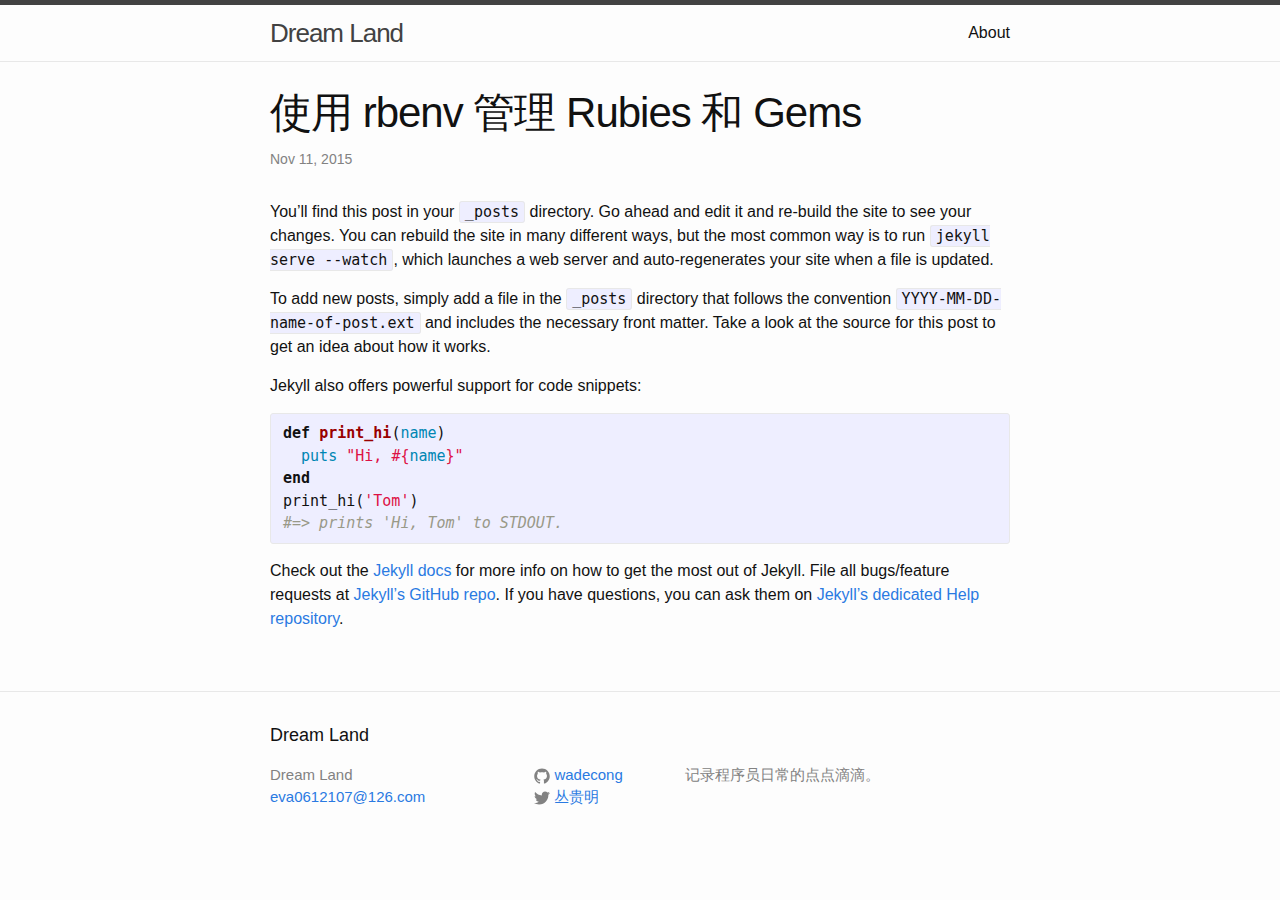
==== ruby/gem/rbenv/2015/11/11/using-rbenv-to-manage-rubies-and-gems.html @ c64c3690 "build with jekyll" ====
<!DOCTYPE html>
<html>

  <head>
    <meta charset="utf-8">
    <meta name="viewport" content="width=device-width initial-scale=1" />
    <meta http-equiv="X-UA-Compatible" content="IE=edge">

    <title>使用 rbenv 管理 Rubies 和 Gems</title>
    <meta name="description" content="记录程序员日常的点点滴滴。
">

    <link rel="stylesheet" href="/css/main.css">
    <link rel="canonical" href="http://blog.y-qq.com/ruby/gem/rbenv/2015/11/11/using-rbenv-to-manage-rubies-and-gems.html">
</head>


  <body>

    <header class="site-header">

  <div class="wrapper">

    <a class="site-title" href="/">Dream Land</a>

    <nav class="site-nav">
      <a href="#" class="menu-icon">
        <svg viewBox="0 0 18 15">
          <path fill="#424242" d="M18,1.484c0,0.82-0.665,1.484-1.484,1.484H1.484C0.665,2.969,0,2.304,0,1.484l0,0C0,0.665,0.665,0,1.484,0 h15.031C17.335,0,18,0.665,18,1.484L18,1.484z"/>
          <path fill="#424242" d="M18,7.516C18,8.335,17.335,9,16.516,9H1.484C0.665,9,0,8.335,0,7.516l0,0c0-0.82,0.665-1.484,1.484-1.484 h15.031C17.335,6.031,18,6.696,18,7.516L18,7.516z"/>
          <path fill="#424242" d="M18,13.516C18,14.335,17.335,15,16.516,15H1.484C0.665,15,0,14.335,0,13.516l0,0 c0-0.82,0.665-1.484,1.484-1.484h15.031C17.335,12.031,18,12.696,18,13.516L18,13.516z"/>
        </svg>
      </a>

      <div class="trigger">
        
          
          <a class="page-link" href="/about/">About</a>
          
        
          
        
          
        
          
        
      </div>
    </nav>

  </div>

</header>


    <div class="page-content">
      <div class="wrapper">
        <div class="post">

  <header class="post-header">
    <h1 class="post-title">使用 rbenv 管理 Rubies 和 Gems</h1>
    <p class="post-meta">Nov 11, 2015</p>
  </header>

  <article class="post-content">
    <p>You’ll find this post in your <code>_posts</code> directory. Go ahead and edit it and re-build the site to see your changes. You can rebuild the site in many different ways, but the most common way is to run <code>jekyll serve --watch</code>, which launches a web server and auto-regenerates your site when a file is updated.</p>

<p>To add new posts, simply add a file in the <code>_posts</code> directory that follows the convention <code>YYYY-MM-DD-name-of-post.ext</code> and includes the necessary front matter. Take a look at the source for this post to get an idea about how it works.</p>

<p>Jekyll also offers powerful support for code snippets:</p>

<div class="highlight"><pre><code class="language-ruby" data-lang="ruby"><span class="k">def</span> <span class="nf">print_hi</span><span class="p">(</span><span class="nb">name</span><span class="p">)</span>
  <span class="nb">puts</span> <span class="s2">&quot;Hi, </span><span class="si">#{</span><span class="nb">name</span><span class="si">}</span><span class="s2">&quot;</span>
<span class="k">end</span>
<span class="n">print_hi</span><span class="p">(</span><span class="s1">&#39;Tom&#39;</span><span class="p">)</span>
<span class="c1">#=&gt; prints &#39;Hi, Tom&#39; to STDOUT.</span></code></pre></div>

<p>Check out the <a href="http://jekyllrb.com">Jekyll docs</a> for more info on how to get the most out of Jekyll. File all bugs/feature requests at <a href="https://github.com/jekyll/jekyll">Jekyll’s GitHub repo</a>. If you have questions, you can ask them on <a href="https://github.com/jekyll/jekyll-help">Jekyll’s dedicated Help repository</a>.</p>


  </article>

</div>

      </div>
    </div>

    <footer class="site-footer">

  <div class="wrapper">

    <h2 class="footer-heading">Dream Land</h2>

    <div class="footer-col-wrapper">
      <div class="footer-col  footer-col-1">
        <ul class="contact-list">
          <li>Dream Land</li>
          <li><a href="mailto:eva0612107@126.com">eva0612107@126.com</a></li>
        </ul>
      </div>

      <div class="footer-col  footer-col-2">
        <ul class="social-media-list">
          
          <li>
            <a href="https://github.com/wadecong">
              <span class="icon  icon--github">
                <svg viewBox="0 0 16 16">
                  <path fill="#828282" d="M7.999,0.431c-4.285,0-7.76,3.474-7.76,7.761 c0,3.428,2.223,6.337,5.307,7.363c0.388,0.071,0.53-0.168,0.53-0.374c0-0.184-0.007-0.672-0.01-1.32 c-2.159,0.469-2.614-1.04-2.614-1.04c-0.353-0.896-0.862-1.135-0.862-1.135c-0.705-0.481,0.053-0.472,0.053-0.472 c0.779,0.055,1.189,0.8,1.189,0.8c0.692,1.186,1.816,0.843,2.258,0.645c0.071-0.502,0.271-0.843,0.493-1.037 C4.86,11.425,3.049,10.76,3.049,7.786c0-0.847,0.302-1.54,0.799-2.082C3.768,5.507,3.501,4.718,3.924,3.65 c0,0,0.652-0.209,2.134,0.796C6.677,4.273,7.34,4.187,8,4.184c0.659,0.003,1.323,0.089,1.943,0.261 c1.482-1.004,2.132-0.796,2.132-0.796c0.423,1.068,0.157,1.857,0.077,2.054c0.497,0.542,0.798,1.235,0.798,2.082 c0,2.981-1.814,3.637-3.543,3.829c0.279,0.24,0.527,0.713,0.527,1.437c0,1.037-0.01,1.874-0.01,2.129 c0,0.208,0.14,0.449,0.534,0.373c3.081-1.028,5.302-3.935,5.302-7.362C15.76,3.906,12.285,0.431,7.999,0.431z"/>
                </svg>
              </span>

              <span class="username">wadecong</span>
            </a>
          </li>
          

          
          <li>
            <a href="https://twitter.com/丛贵明">
              <span class="icon  icon--twitter">
                <svg viewBox="0 0 16 16">
                  <path fill="#828282" d="M15.969,3.058c-0.586,0.26-1.217,0.436-1.878,0.515c0.675-0.405,1.194-1.045,1.438-1.809
                  c-0.632,0.375-1.332,0.647-2.076,0.793c-0.596-0.636-1.446-1.033-2.387-1.033c-1.806,0-3.27,1.464-3.27,3.27 c0,0.256,0.029,0.506,0.085,0.745C5.163,5.404,2.753,4.102,1.14,2.124C0.859,2.607,0.698,3.168,0.698,3.767 c0,1.134,0.577,2.135,1.455,2.722C1.616,6.472,1.112,6.325,0.671,6.08c0,0.014,0,0.027,0,0.041c0,1.584,1.127,2.906,2.623,3.206 C3.02,9.402,2.731,9.442,2.433,9.442c-0.211,0-0.416-0.021-0.615-0.059c0.416,1.299,1.624,2.245,3.055,2.271 c-1.119,0.877-2.529,1.4-4.061,1.4c-0.264,0-0.524-0.015-0.78-0.046c1.447,0.928,3.166,1.469,5.013,1.469 c6.015,0,9.304-4.983,9.304-9.304c0-0.142-0.003-0.283-0.009-0.423C14.976,4.29,15.531,3.714,15.969,3.058z"/>
                </svg>
              </span>

              <span class="username">丛贵明</span>
            </a>
          </li>
          
        </ul>
      </div>

      <div class="footer-col  footer-col-3">
        <p class="text">记录程序员日常的点点滴滴。
</p>
      </div>
    </div>

  </div>

</footer>


  </body>

</html>
---- css/main.css ----
/**
 * Reset some basic elements
 */
body, h1, h2, h3, h4, h5, h6,
p, blockquote, pre, hr,
dl, dd, ol, ul, figure {
  margin: 0;
  padding: 0; }

/**
 * Basic styling
 */
body {
  font-family: Helvetica, Arial, sans-serif;
  font-size: 16px;
  line-height: 1.5;
  font-weight: 300;
  color: #111;
  background-color: #fdfdfd;
  -webkit-text-size-adjust: 100%; }

/**
 * Set `margin-bottom` to maintain vertical rhythm
 */
h1, h2, h3, h4, h5, h6,
p, blockquote, pre,
ul, ol, dl, figure,
.highlight {
  margin-bottom: 15px; }

/**
 * Images
 */
img {
  max-width: 100%;
  vertical-align: middle; }

/**
 * Figures
 */
figure > img {
  display: block; }

figcaption {
  font-size: 14px; }

/**
 * Lists
 */
ul, ol {
  margin-left: 30px; }

li > ul,
li > ol {
  margin-bottom: 0; }

/**
 * Headings
 */
h1, h2, h3, h4, h5, h6 {
  font-weight: 300; }

/**
 * Links
 */
a {
  color: #2a7ae2;
  text-decoration: none; }
  a:visited {
    color: #1756a9; }
  a:hover {
    color: #111;
    text-decoration: underline; }

/**
 * Blockquotes
 */
blockquote {
  color: #828282;
  border-left: 4px solid #e8e8e8;
  padding-left: 15px;
  font-size: 18px;
  letter-spacing: -1px;
  font-style: italic; }
  blockquote > :last-child {
    margin-bottom: 0; }

/**
 * Code formatting
 */
pre,
code {
  font-size: 15px;
  border: 1px solid #e8e8e8;
  border-radius: 3px;
  background-color: #eef; }

code {
  padding: 1px 5px; }

pre {
  padding: 8px 12px;
  overflow-x: scroll; }
  pre > code {
    border: 0;
    padding-right: 0;
    padding-left: 0; }

/**
 * Wrapper
 */
.wrapper {
  max-width: -webkit-calc(800px - (30px * 2));
  max-width: calc(800px - (30px * 2));
  margin-right: auto;
  margin-left: auto;
  padding-right: 30px;
  padding-left: 30px; }
  @media screen and (max-width: 800px) {
    .wrapper {
      max-width: -webkit-calc(800px - (30px));
      max-width: calc(800px - (30px));
      padding-right: 15px;
      padding-left: 15px; } }

/**
 * Clearfix
 */
.wrapper:after, .footer-col-wrapper:after {
  content: "";
  display: table;
  clear: both; }

/**
 * Icons
 */
.icon > svg {
  display: inline-block;
  width: 16px;
  height: 16px;
  vertical-align: middle; }
  .icon > svg path {
    fill: #828282; }

/**
 * Site header
 */
.site-header {
  border-top: 5px solid #424242;
  border-bottom: 1px solid #e8e8e8;
  min-height: 56px;
  position: relative; }

.site-title {
  font-size: 26px;
  line-height: 56px;
  letter-spacing: -1px;
  margin-bottom: 0;
  float: left; }
  .site-title, .site-title:visited {
    color: #424242; }

.site-nav {
  float: right;
  line-height: 56px; }
  .site-nav .menu-icon {
    display: none; }
  .site-nav .page-link {
    color: #111;
    line-height: 1.5; }
    .site-nav .page-link:not(:first-child) {
      margin-left: 20px; }
  @media screen and (max-width: 600px) {
    .site-nav {
      position: absolute;
      top: 9px;
      right: 30px;
      background-color: #fdfdfd;
      border: 1px solid #e8e8e8;
      border-radius: 5px;
      text-align: right; }
      .site-nav .menu-icon {
        display: block;
        float: right;
        width: 36px;
        height: 26px;
        line-height: 0;
        padding-top: 10px;
        text-align: center; }
        .site-nav .menu-icon > svg {
          width: 18px;
          height: 15px; }
          .site-nav .menu-icon > svg path {
            fill: #424242; }
      .site-nav .trigger {
        clear: both;
        display: none; }
      .site-nav:hover .trigger {
        display: block;
        padding-bottom: 5px; }
      .site-nav .page-link {
        display: block;
        padding: 5px 10px; } }

/**
 * Site footer
 */
.site-footer {
  border-top: 1px solid #e8e8e8;
  padding: 30px 0; }

.footer-heading {
  font-size: 18px;
  margin-bottom: 15px; }

.contact-list,
.social-media-list {
  list-style: none;
  margin-left: 0; }

.footer-col-wrapper {
  font-size: 15px;
  color: #828282;
  margin-left: -15px; }

.footer-col {
  float: left;
  margin-bottom: 15px;
  padding-left: 15px; }

.footer-col-1 {
  width: -webkit-calc(35% - (30px / 2));
  width: calc(35% - (30px / 2)); }

.footer-col-2 {
  width: -webkit-calc(20% - (30px / 2));
  width: calc(20% - (30px / 2)); }

.footer-col-3 {
  width: -webkit-calc(45% - (30px / 2));
  width: calc(45% - (30px / 2)); }

@media screen and (max-width: 800px) {
  .footer-col-1,
  .footer-col-2 {
    width: -webkit-calc(50% - (30px / 2));
    width: calc(50% - (30px / 2)); }

  .footer-col-3 {
    width: -webkit-calc(100% - (30px / 2));
    width: calc(100% - (30px / 2)); } }
@media screen and (max-width: 600px) {
  .footer-col {
    float: none;
    width: -webkit-calc(100% - (30px / 2));
    width: calc(100% - (30px / 2)); } }
/**
 * Page content
 */
.page-content {
  padding: 30px 0; }

.page-heading {
  font-size: 20px; }

.post-list {
  margin-left: 0;
  list-style: none; }
  .post-list > li {
    margin-bottom: 30px; }

.post-meta {
  font-size: 14px;
  color: #828282; }

.post-link {
  display: block;
  font-size: 24px; }

/**
 * Posts
 */
.post-header {
  margin-bottom: 30px; }

.post-title {
  font-size: 42px;
  letter-spacing: -1px;
  line-height: 1; }
  @media screen and (max-width: 800px) {
    .post-title {
      font-size: 36px; } }

.post-content {
  margin-bottom: 30px; }
  .post-content h2 {
    font-size: 32px; }
    @media screen and (max-width: 800px) {
      .post-content h2 {
        font-size: 28px; } }
  .post-content h3 {
    font-size: 26px; }
    @media screen and (max-width: 800px) {
      .post-content h3 {
        font-size: 22px; } }
  .post-content h4 {
    font-size: 20px; }
    @media screen and (max-width: 800px) {
      .post-content h4 {
        font-size: 18px; } }

/**
 * Syntax highlighting styles
 */
.highlight {
  background: #fff; }
  .highlight .c {
    color: #998;
    font-style: italic; }
  .highlight .err {
    color: #a61717;
    background-color: #e3d2d2; }
  .highlight .k {
    font-weight: bold; }
  .highlight .o {
    font-weight: bold; }
  .highlight .cm {
    color: #998;
    font-style: italic; }
  .highlight .cp {
    color: #999;
    font-weight: bold; }
  .highlight .c1 {
    color: #998;
    font-style: italic; }
  .highlight .cs {
    color: #999;
    font-weight: bold;
    font-style: italic; }
  .highlight .gd {
    color: #000;
    background-color: #fdd; }
  .highlight .gd .x {
    color: #000;
    background-color: #faa; }
  .highlight .ge {
    font-style: italic; }
  .highlight .gr {
    color: #a00; }
  .highlight .gh {
    color: #999; }
  .highlight .gi {
    color: #000;
    background-color: #dfd; }
  .highlight .gi .x {
    color: #000;
    background-color: #afa; }
  .highlight .go {
    color: #888; }
  .highlight .gp {
    color: #555; }
  .highlight .gs {
    font-weight: bold; }
  .highlight .gu {
    color: #aaa; }
  .highlight .gt {
    color: #a00; }
  .highlight .kc {
    font-weight: bold; }
  .highlight .kd {
    font-weight: bold; }
  .highlight .kp {
    font-weight: bold; }
  .highlight .kr {
    font-weight: bold; }
  .highlight .kt {
    color: #458;
    font-weight: bold; }
  .highlight .m {
    color: #099; }
  .highlight .s {
    color: #d14; }
  .highlight .na {
    color: #008080; }
  .highlight .nb {
    color: #0086B3; }
  .highlight .nc {
    color: #458;
    font-weight: bold; }
  .highlight .no {
    color: #008080; }
  .highlight .ni {
    color: #800080; }
  .highlight .ne {
    color: #900;
    font-weight: bold; }
  .highlight .nf {
    color: #900;
    font-weight: bold; }
  .highlight .nn {
    color: #555; }
  .highlight .nt {
    color: #000080; }
  .highlight .nv {
    color: #008080; }
  .highlight .ow {
    font-weight: bold; }
  .highlight .w {
    color: #bbb; }
  .highlight .mf {
    color: #099; }
  .highlight .mh {
    color: #099; }
  .highlight .mi {
    color: #099; }
  .highlight .mo {
    color: #099; }
  .highlight .sb {
    color: #d14; }
  .highlight .sc {
    color: #d14; }
  .highlight .sd {
    color: #d14; }
  .highlight .s2 {
    color: #d14; }
  .highlight .se {
    color: #d14; }
  .highlight .sh {
    color: #d14; }
  .highlight .si {
    color: #d14; }
  .highlight .sx {
    color: #d14; }
  .highlight .sr {
    color: #009926; }
  .highlight .s1 {
    color: #d14; }
  .highlight .ss {
    color: #990073; }
  .highlight .bp {
    color: #999; }
  .highlight .vc {
    color: #008080; }
  .highlight .vg {
    color: #008080; }
  .highlight .vi {
    color: #008080; }
  .highlight .il {
    color: #099; }
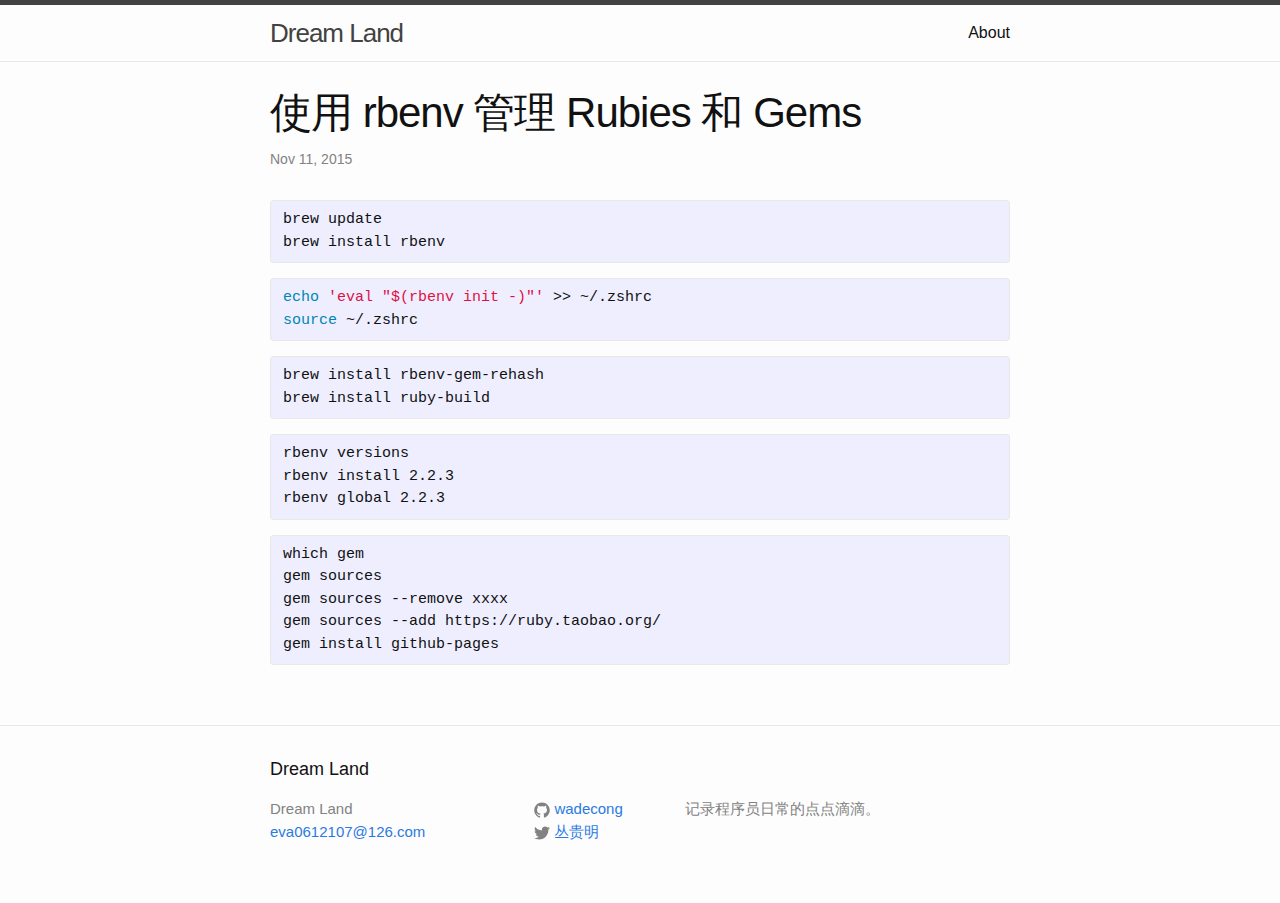
==== commit fa486275: "blog" ====
--- a/ruby/gem/rbenv/2015/11/11/using-rbenv-to-manage-rubies-and-gems.html
+++ b/ruby/gem/rbenv/2015/11/11/using-rbenv-to-manage-rubies-and-gems.html
@@ -62,19 +62,25 @@
   </header>
 
   <article class="post-content">
-    <p>You’ll find this post in your <code>_posts</code> directory. Go ahead and edit it and re-build the site to see your changes. You can rebuild the site in many different ways, but the most common way is to run <code>jekyll serve --watch</code>, which launches a web server and auto-regenerates your site when a file is updated.</p>
+    
+<div class="highlight"><pre><code class="language-bash" data-lang="bash">brew update
+brew install rbenv</code></pre></div>
 
-<p>To add new posts, simply add a file in the <code>_posts</code> directory that follows the convention <code>YYYY-MM-DD-name-of-post.ext</code> and includes the necessary front matter. Take a look at the source for this post to get an idea about how it works.</p>
+<div class="highlight"><pre><code class="language-bash" data-lang="bash"><span class="nb">echo</span> <span class="s1">&#39;eval &quot;$(rbenv init -)&quot;&#39;</span> &gt;&gt; ~/.zshrc
+<span class="nb">source</span> ~/.zshrc</code></pre></div>
 
-<p>Jekyll also offers powerful support for code snippets:</p>
+<div class="highlight"><pre><code class="language-bash" data-lang="bash">brew install rbenv-gem-rehash
+brew install ruby-build</code></pre></div>
 
-<div class="highlight"><pre><code class="language-ruby" data-lang="ruby"><span class="k">def</span> <span class="nf">print_hi</span><span class="p">(</span><span class="nb">name</span><span class="p">)</span>
-  <span class="nb">puts</span> <span class="s2">&quot;Hi, </span><span class="si">#{</span><span class="nb">name</span><span class="si">}</span><span class="s2">&quot;</span>
-<span class="k">end</span>
-<span class="n">print_hi</span><span class="p">(</span><span class="s1">&#39;Tom&#39;</span><span class="p">)</span>
-<span class="c1">#=&gt; prints &#39;Hi, Tom&#39; to STDOUT.</span></code></pre></div>
+<div class="highlight"><pre><code class="language-bash" data-lang="bash">rbenv versions
+rbenv install 2.2.3
+rbenv global 2.2.3</code></pre></div>
 
-<p>Check out the <a href="http://jekyllrb.com">Jekyll docs</a> for more info on how to get the most out of Jekyll. File all bugs/feature requests at <a href="https://github.com/jekyll/jekyll">Jekyll’s GitHub repo</a>. If you have questions, you can ask them on <a href="https://github.com/jekyll/jekyll-help">Jekyll’s dedicated Help repository</a>.</p>
+<div class="highlight"><pre><code class="language-bash" data-lang="bash">which gem
+gem sources
+gem sources --remove xxxx
+gem sources --add https://ruby.taobao.org/
+gem install github-pages</code></pre></div>
 
 
   </article>
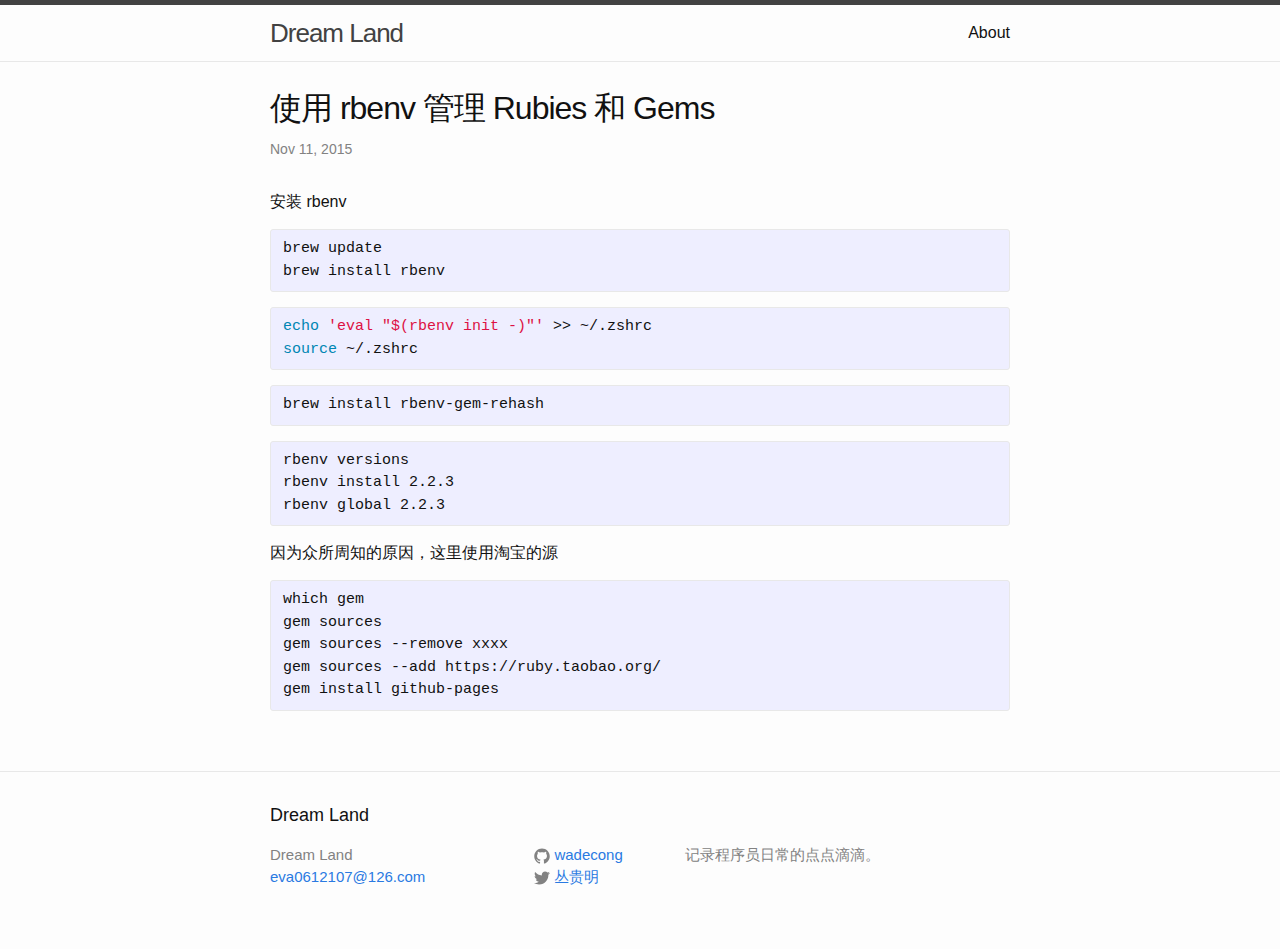
==== commit aea5d2b7: "update" ====
--- a/ruby/gem/rbenv/2015/11/11/using-rbenv-to-manage-rubies-and-gems.html
+++ b/ruby/gem/rbenv/2015/11/11/using-rbenv-to-manage-rubies-and-gems.html
@@ -62,19 +62,21 @@
   </header>
 
   <article class="post-content">
-    
+    <p>安装 rbenv</p>
+
 <div class="highlight"><pre><code class="language-bash" data-lang="bash">brew update
 brew install rbenv</code></pre></div>
 
 <div class="highlight"><pre><code class="language-bash" data-lang="bash"><span class="nb">echo</span> <span class="s1">&#39;eval &quot;$(rbenv init -)&quot;&#39;</span> &gt;&gt; ~/.zshrc
 <span class="nb">source</span> ~/.zshrc</code></pre></div>
 
-<div class="highlight"><pre><code class="language-bash" data-lang="bash">brew install rbenv-gem-rehash
-brew install ruby-build</code></pre></div>
+<div class="highlight"><pre><code class="language-bash" data-lang="bash">brew install rbenv-gem-rehash</code></pre></div>
 
 <div class="highlight"><pre><code class="language-bash" data-lang="bash">rbenv versions
 rbenv install 2.2.3
 rbenv global 2.2.3</code></pre></div>
+
+<p>因为众所周知的原因，这里使用淘宝的源</p>
 
 <div class="highlight"><pre><code class="language-bash" data-lang="bash">which gem
 gem sources
--- a/css/main.css
+++ b/css/main.css
@@ -284,7 +284,7 @@
   margin-bottom: 30px; }
 
 .post-title {
-  font-size: 42px;
+  font-size: 32px;
   letter-spacing: -1px;
   line-height: 1; }
   @media screen and (max-width: 800px) {
